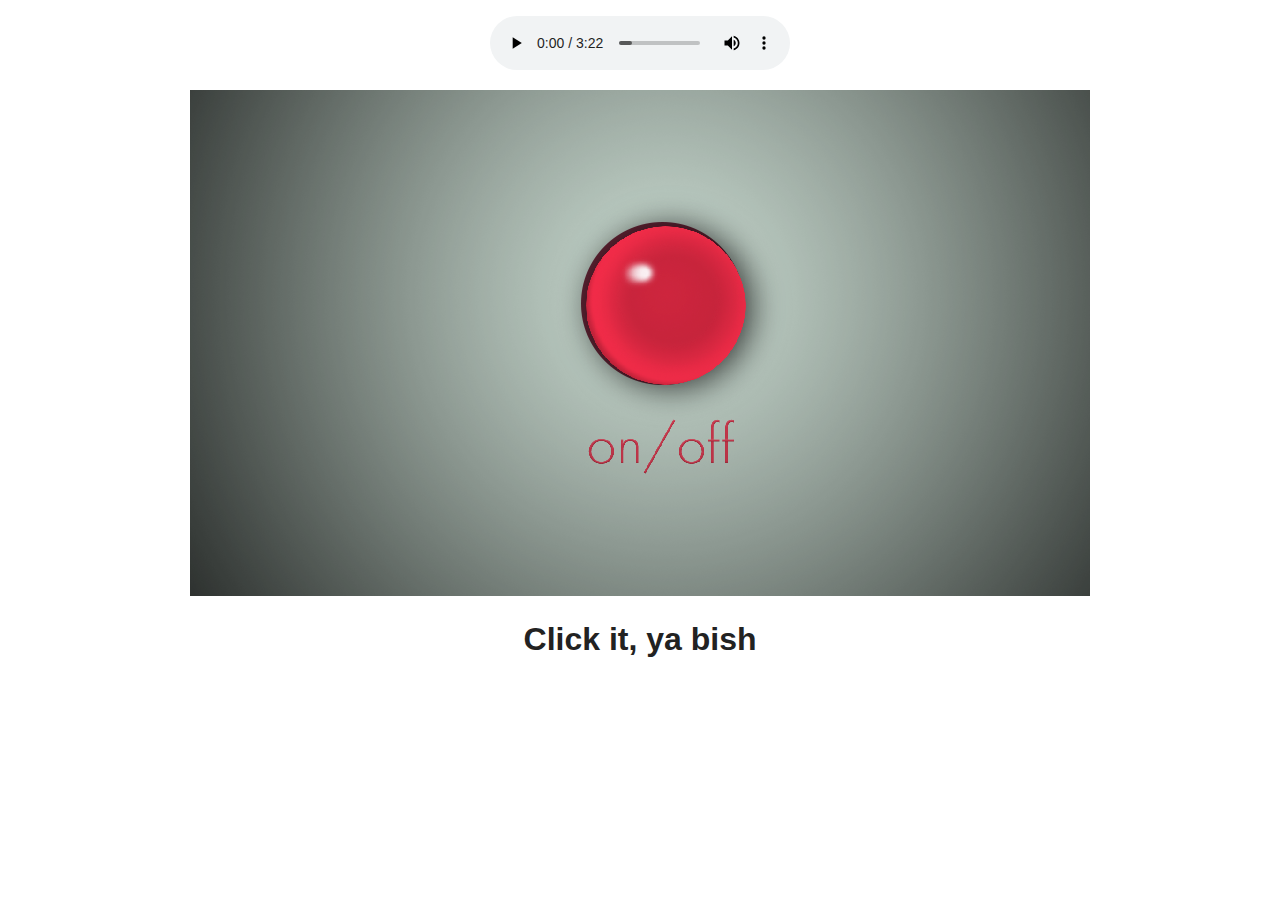
==== vlight.html @ d0da5215 "added v-light page" ====
<!DOCTYPE html>
<html>
    <head>
        <meta charset="utf-8">
        <title>V-Light</title>   
        <style>
            h1 {
                color: #222;
                text-align: center;
                font-family: "Helvetica";
            }
        </style>
    </head>
    <body>
        <div>
         <p style="text-align: center">
                        <audio controls="controls" preload="auto" autoplay loop>
                    <source src="Images/lovefool.mp3" type="audio/mpeg" />
                    Sorry, you're not dank enough to enjoy this.
                        </audio>
                    </p>
        </div>
         <div>
            <script>
            function light(sw) {
                var pic;
                if (sw == 0) {
                    pic = "Images/vlight-off.png"
                } else { 
                    pic = "Images/vlight-on.png"
                }
                document.getElementById("vlight").src = pic;
            }
            </script>
            <p style="text-align:center;"><img id="vlight" src="Images/vlight-off.png"  usemap="#vlight" width="900px" height="506"></p>
            <map name="vlight">
                <area shape="rect" title="on" onclick="light(1)" href="javascript:vlight(1);" coords="392,340 460,375">
                <area shape="rect" title="off" onclick="light(0)" href="javascript:vlight(0);" coords="485,334  550,376">
            </map>
             <h1>Click it, ya bish</h1>
            
        </div>
    </body>


</html>
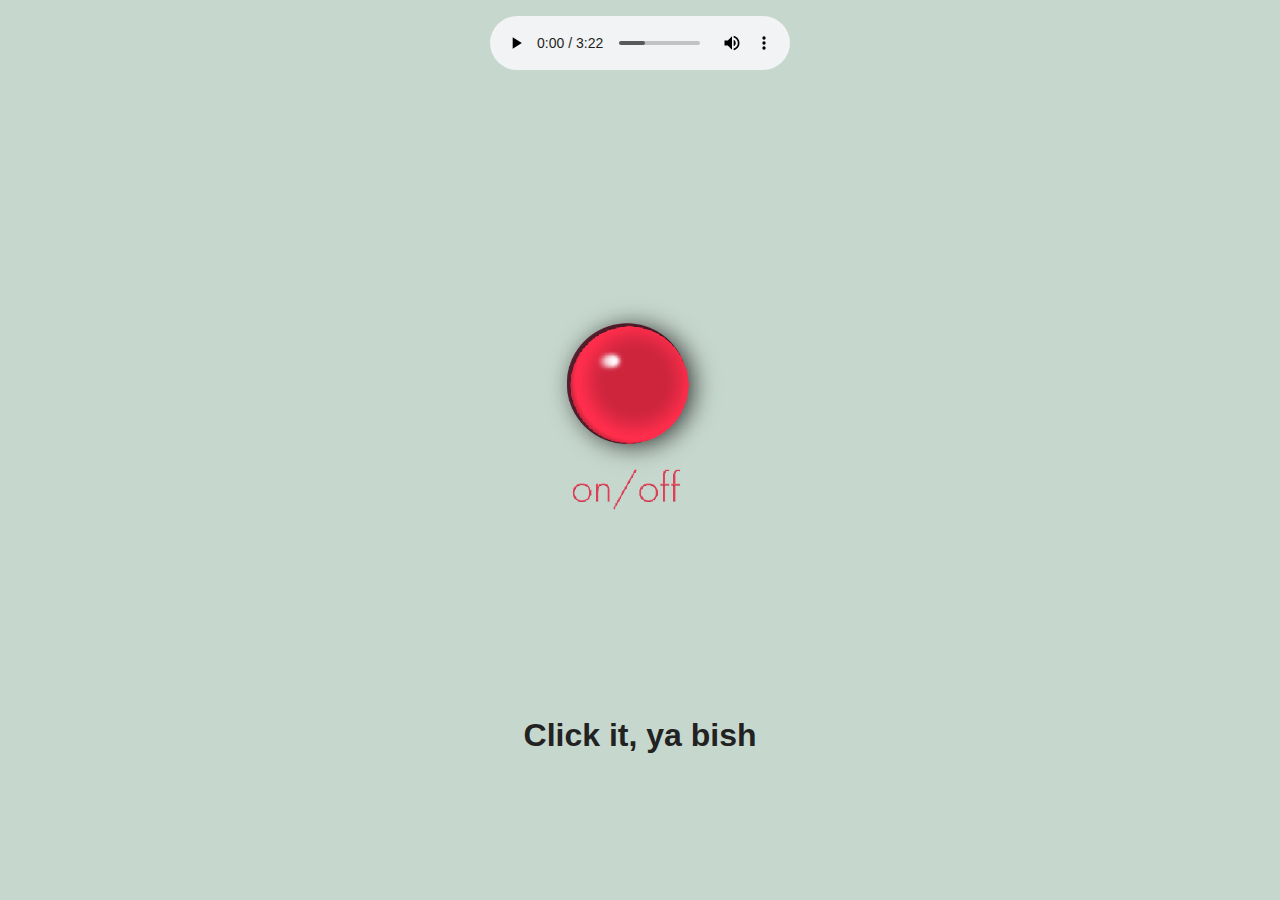
==== commit e55722e4: "changed design" ====
--- a/vlight.html
+++ b/vlight.html
@@ -11,7 +11,7 @@
             }
         </style>
     </head>
-    <body>
+    <body style="background-color: #c6d7cd">
         <div>
          <p style="text-align: center">
                         <audio controls="controls" preload="auto" autoplay loop>
@@ -25,17 +25,17 @@
             function light(sw) {
                 var pic;
                 if (sw == 0) {
-                    pic = "Images/vlight-off.png"
+                    pic = "Images/vlight-fs-off.png"
                 } else { 
-                    pic = "Images/vlight-on.png"
+                    pic = "Images/vlight-fs-on.png"
                 }
                 document.getElementById("vlight").src = pic;
             }
             </script>
-            <p style="text-align:center;"><img id="vlight" src="Images/vlight-off.png"  usemap="#vlight" width="900px" height="506"></p>
+            <p style="text-align:center;"><img id="vlight" src="Images/vlight-fs-off.png"  usemap="#vlight" width="600px"></p>
             <map name="vlight">
-                <area shape="rect" title="on" onclick="light(1)" href="javascript:vlight(1);" coords="392,340 460,375">
-                <area shape="rect" title="off" onclick="light(0)" href="javascript:vlight(0);" coords="485,334  550,376">
+                <area shape="rect" title="on" onclick="light(1)" href="javascript:vlight(1);" coords="227,373 280,420">
+                <area shape="rect" title="off" onclick="light(0)" href="javascript:vlight(0);" coords="295,380  346,420">
             </map>
              <h1>Click it, ya bish</h1>
             
